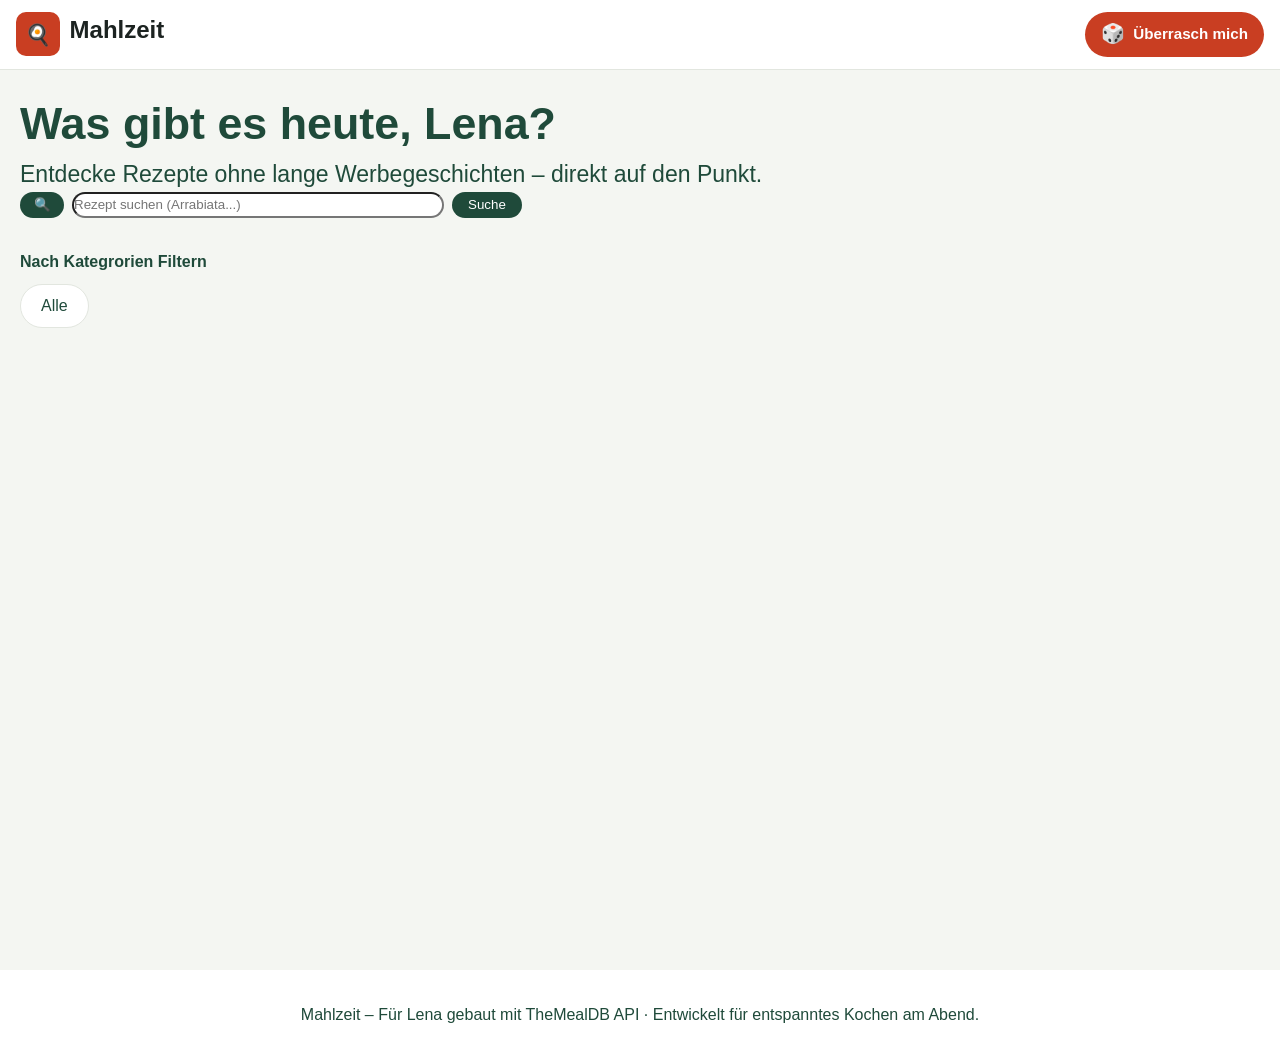
==== index.html @ 74f33b3a "new Projekt" ====
<!DOCTYPE html>
<html lang="en">

<head>
    <meta charset="UTF-8">
    <meta name="viewport" content="width=device-width, initial-scale=1.0">
    <title>Mahlzeit – die Rezept-App</title>
    <link rel="stylesheet" href="assets/css/styles.css">
    <script src="assets/js/main.js" defer></script>
</head>

<body>
    <header class="c-header">
        <div class="c-icon-ueberschrift">
            <div class="icon">🍳</div>
            <div class="ueberschrift">Mahlzeit</div>
        </div>
        <div class="c-ueberraschung">
            <div class="icon-ueberraschung">
                🎲
            </div>
            <div class="text-ueberraschung">
                Überrasch mich
            </div>
        </div>
    </header>
    <main class="c-main">
        <section class="c-first-three">
            <div class="was">
                Was gibt es heute, Lena?
            </div>
            <div class="slogan">
                Entdecke Rezepte ohne lange Werbegeschichten – direkt auf den Punkt.
            </div>
            <div class="suche">
                <form class="eingabe" id="eingabe-id">
                    <button type="submit" class="btn1">🔍</button>
                    <input type="text" id="rezept-suche" name="suchebtn" placeholder="Rezept suchen (Arrabiata...)">
                    <button type="submit">Suche</button>
                </form>
                <div class="text-suchen">Nach Kategrorien Filtern</div>
            </div>
        </section>
        <section class="filter-btn">
            <div class="c-btn">
                <button class="alle" id="alle-btn">Alle</button>
            </div>
        </section>
        <section class="c-auswahl">
            <!-- <div class="box">
                <div class="box-pic"></div>
                <div class="box-name"><span class="name-span">ased</span></div>
                <div class="box-details"><span class="sorte">Desert</span> <span class="herkunft">Griechenland</span></div>
            </div> -->
        </section>


    </main>
    <footer class="c-footer">
        <div class="text-footer">
            Mahlzeit – Für Lena gebaut mit TheMealDB API · Entwickelt für entspanntes Kochen am Abend.
        </div>
    </footer>

</body>

</html>
---- assets/css/styles.css ----
:root {
    --color-primary: #C93E22;
    --color-primary-hover: #b03319;
    --color-secondary: #1F4A3A;
    --color-secondary-hover: #153429;
    --color-bg: #F4F6F2;
    --color-surface: #FFFFFF;
    --color-text: #1C2321;
    --color-text-muted: #626A66;
    --color-border: #E2E6DF;
    --color-accent-soft: #EAEFE8;
    --font-headline: 'Bricolage Grotesque', -apple-system, sans-serif;
    --font-body: 'DM Sans', -apple-system, sans-serif;
}

* {
    box-sizing: border-box;
    padding: 0;
    margin: 0;
}

body {
    font-family: var(--font-body);
    background-color: var(--color-bg);
    color: var(--color-text);
    line-height: 1.5;
    /* x1.5 der schriftgröße */
    min-height: 100vh;
}


/*  Header */
.c-header {
    display: flex;
    flex-direction: row;
    justify-content: space-between;
    align-items: center;
    background-color: var(--color-surface);
    min-height: 64px;
    padding: 0.75rem 1rem;
    top: 0;
    z-index: 50;
    border-bottom: 1px solid var(--color-border);
}

.c-icon-ueberschrift {
    display: flex;
    flex-direction: row;
    gap: 0.6rem;
    text-decoration: none;
}

.icon {
    background-color: var(--color-primary);
    border-radius: 10px;
    width: 44px;
    height: 44px;
    display: grid;
    place-items: center;
    font-size: 1.3rem;
    flex-shrink: 0;
    cursor: pointer;
    transition: background-color 0.2s;
}

.icon:hover {
    background-color: var(--color-primary-hover);
}

.ueberschrift {
    font-family: var(--font-headline);
    font-weight: 800;
    font-size: clamp(1.2rem, 3vw, 1.6rem);
    white-space: nowrap;
}

.ueberschrift,
.text-ueberraschung {
    font-weight: 700;
    font-size: 150%;
}

.c-ueberraschung {
    display: flex;
    align-items: center;
    gap: 0.5rem;
    background-color: var(--color-primary);
    border-radius: 50px;
    min-height: 44px;
    padding: 0.5rem 1rem;
    color: var(--color-surface);
    cursor: pointer;
    flex-shrink: 0;
    transition: background-color 0.2s;
}

.c-ueberraschung:hover {
    background-color: var(--color-primary-hover);
}

.icon-ueberraschung {
    font-size: 1.2rem;
}

.text-ueberraschung {
    font-size: 0.95rem;
    font-weight: 700;
    white-space: nowrap;
}

/* main */

.c-main {
    height: 100vh;
    padding: 20px;
}

.c-first-three {
    display: flex;
    flex-direction: column;
    align-items: flex-start;
}

.was {
    font-size: max(1.3rem, 3.5vw);
    font-weight: 800;
    color: var(--color-secondary);
    font-family: var(--font-body);
}

.slogan {
    font-size: max(0.9rem, 1.8vw);
    font-weight: 500;
    color: var(--color-secondary);
    font-family: var(--font-body);
}

.suche {
    width: 100%;
}

.eingabe {
    display: flex;
    align-items: center;
    gap: 8px;
    width: 100%;
}

.eingabe input {
    flex: 1;
    min-width: 0;
    max-width: 30%;
    height: 26px;
    border-radius: 30px;
}

.eingabe button {
    flex-shrink: 0;
    height: 26px;
    padding: 0 16px;
    border-radius: 25px;
    border: none;
    background-color: var(--color-secondary);
    color: var(--color-surface);
}

.eingabe button:hover {
    background-color: var(--color-secondary-hover);
}

.eingabe .btn1 {
    width: 44px;
    padding: 0;
}

.text-suchen {
    margin-top: 2rem;
    font-family: 'Gill Sans', 'Gill Sans MT', Calibri, 'Trebuchet MS', sans-serif;
    color: var(--color-secondary);
    font-weight: 600;
}

.c-btn {
    display: flex;
    gap: 10px;
    overflow-x: auto;
    padding: 10px 0;
    width: 100%;
    /* Flüssiges Wischen mit dem Finger auf dem Smartphone */
    -webkit-overflow-scrolling: touch;
}

.food,
.alle {
    flex-shrink: 0;
    white-space: nowrap;

    min-height: 44px;
    padding: 0 20px;
    border-radius: 9999px;
    border: 1px solid #E2E6DF;
    background-color: #FFFFFF;
    color: var(--color-secondary);
    font-size: 1rem;
    font-weight: 500;
    cursor: pointer;
    transition: all 0.2s ease;
}

.alle:hover {
    background-color: var(--color-accent-soft);
}

.food:hover {
    background-color: var(--color-accent-soft);
}



/* container gerichte*/
.c-auswahl{
    display: grid;
    grid-template-columns: repeat(auto-fit, minmax(250px, 1fr));
    gap: 20px;
    padding: 16px;
    width: 100%;
}
.box{
    aspect-ratio: 1/1;
    background-color: var(--color-surface);
    border-radius: 15px;
    display: flex;
    flex-direction: column;
}
.box-pic{
    background-color: blue;
    width: 100%;
    height: 70%;
    border-radius: 15px 15px 0 0;
    overflow: hidden;
}
.box-pic img{
    object-fit: cover;
    width: 100%;
    height: 100%;
}
.box-name{
    margin: 10px 10px 5px 10px;
    
}
.box-name span{
    background-color: red;
    border-radius: 50px;
    padding: 5px;
}
.box-details{
    margin: 10px;
    gap: 20px;
}
.box-details span{
    background-color: #C93E22;
    border-radius: 50px;
    padding: 5px;
}
/* footer */

.c-footer {
    display: flex;
    flex-direction: column;
    justify-content: center;
    align-items: center;
    background-color: var(--color-surface);
    height: 10vh;
    z-index: 49;
    color: var(--color-secondary);
}
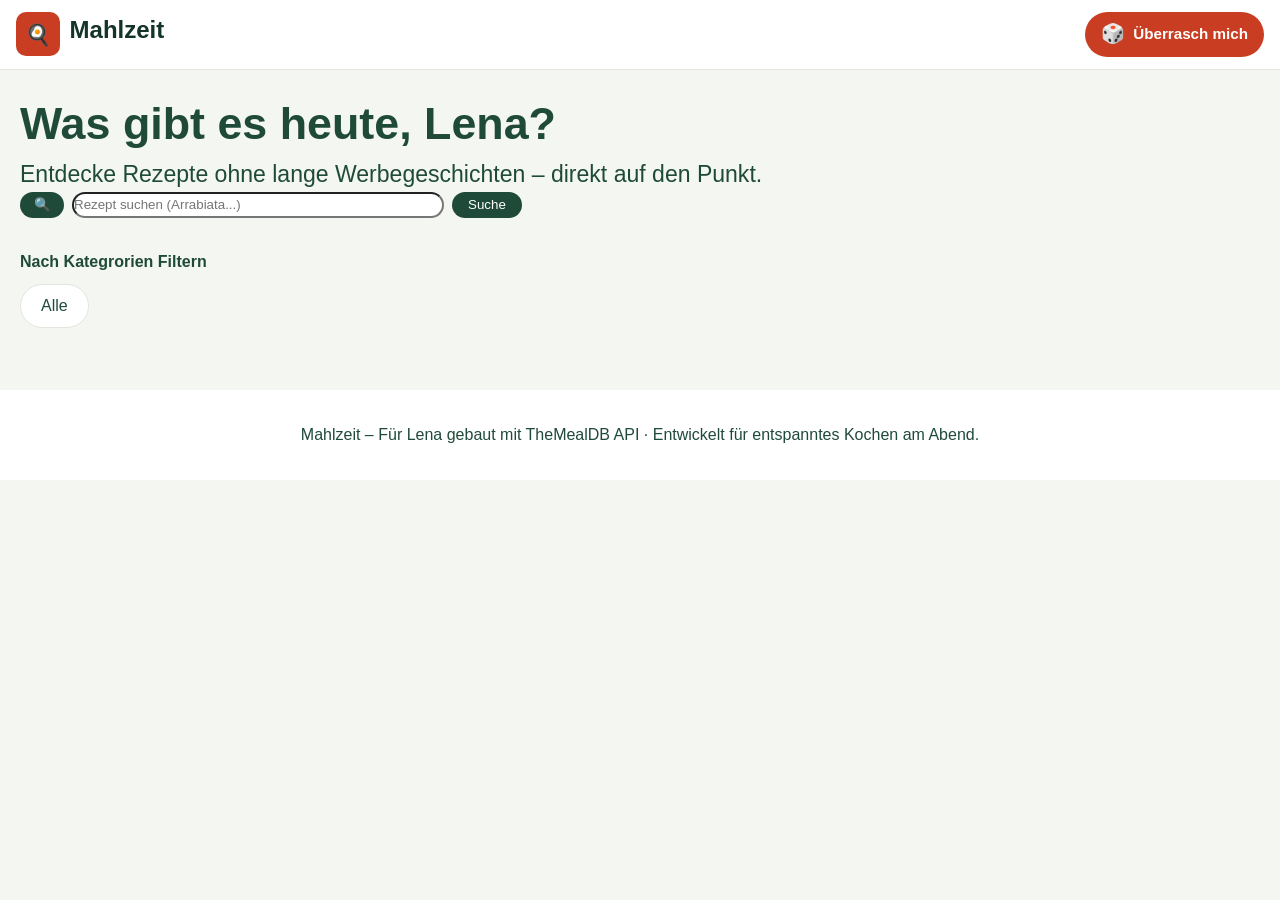
==== commit 930427c0: "main2" ====
--- a/index.html
+++ b/index.html
@@ -7,22 +7,27 @@
     <title>Mahlzeit – die Rezept-App</title>
     <link rel="stylesheet" href="assets/css/styles.css">
     <script src="assets/js/main.js" defer></script>
+    <script src="assets/js/rezept.js" defer></script>
 </head>
 
 <body>
     <header class="c-header">
-        <div class="c-icon-ueberschrift">
-            <div class="icon">🍳</div>
-            <div class="ueberschrift">Mahlzeit</div>
-        </div>
-        <div class="c-ueberraschung">
-            <div class="icon-ueberraschung">
-                🎲
+        <a href="index.html">
+            <div class="c-icon-ueberschrift">
+                <div class="icon">🍳</div>
+                <div class="ueberschrift">Mahlzeit</div>
             </div>
-            <div class="text-ueberraschung">
-                Überrasch mich
+        </a>
+        <a href="details.html?random=true" class="surprise">
+            <div class="c-ueberraschung">
+                <div class="icon-ueberraschung">
+                    🎲
+                </div>
+                <div class="text-ueberraschung">
+                    Überrasch mich
+                </div>
             </div>
-        </div>
+        </a>
     </header>
     <main class="c-main">
         <section class="c-first-three">
--- a/assets/css/styles.css
+++ b/assets/css/styles.css
@@ -13,7 +13,9 @@
     --font-body: 'DM Sans', -apple-system, sans-serif;
 }
 
-* {
+*,
+*::before,
+*::after {
     box-sizing: border-box;
     padding: 0;
     margin: 0;
@@ -30,6 +32,9 @@
 
 
 /*  Header */
+a{
+    text-decoration: none;
+}
 .c-header {
     display: flex;
     flex-direction: row;
@@ -79,6 +84,9 @@
     font-weight: 700;
     font-size: 150%;
 }
+.ueberschrift{
+    color: #153429;
+}
 
 .c-ueberraschung {
     display: flex;
@@ -111,7 +119,7 @@
 /* main */
 
 .c-main {
-    height: 100vh;
+    height: auto;
     padding: 20px;
 }
 
@@ -233,7 +241,7 @@
     flex-direction: column;
 }
 .box-pic{
-    background-color: blue;
+    background-color: rgb(255, 244, 232);
     width: 100%;
     height: 70%;
     border-radius: 15px 15px 0 0;
